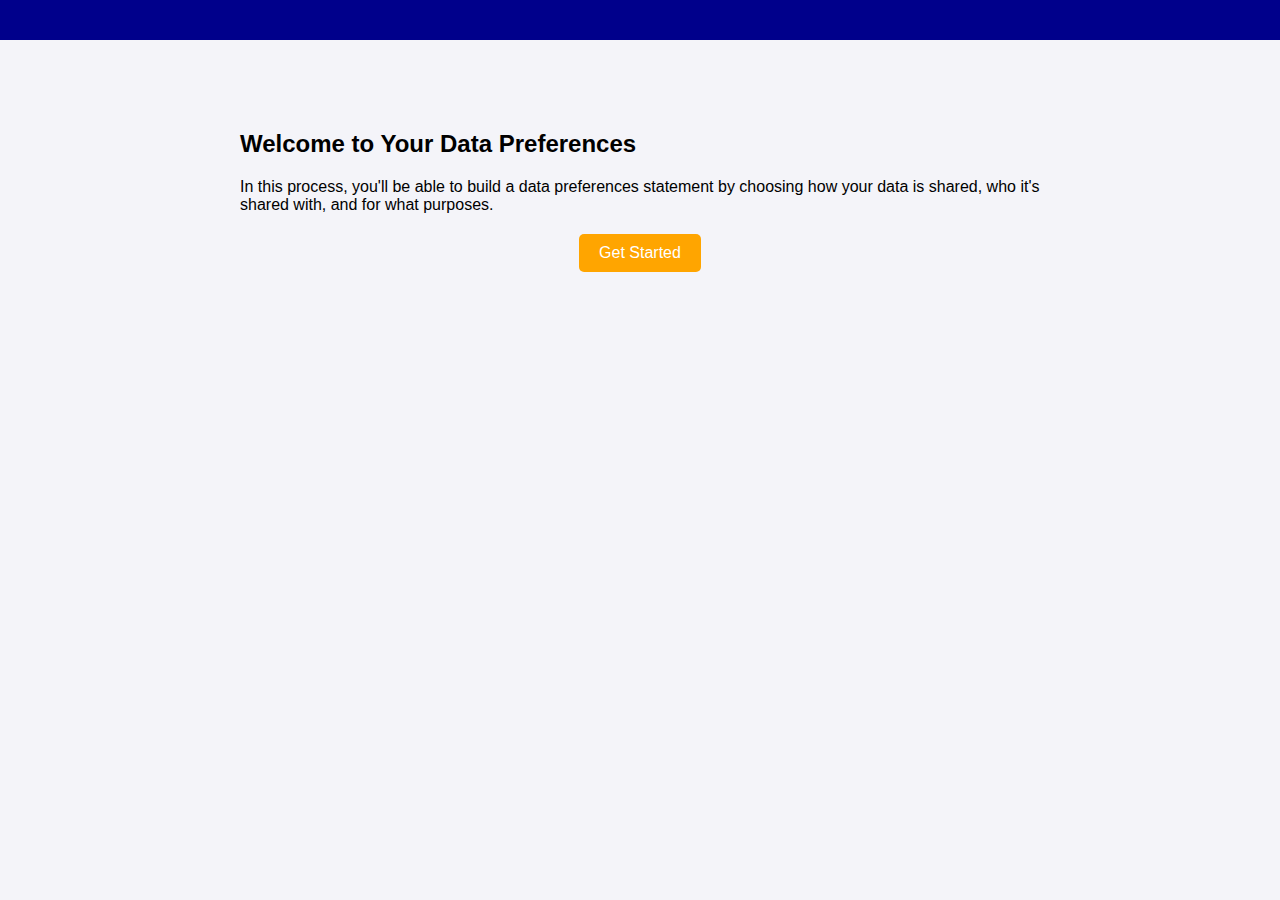
==== index.html @ d5adb4a7 "added index" ====
<!DOCTYPE html>
<html lang="en">
<head>
    <meta charset="UTF-8">
    <meta name="viewport" content="width=device-width, initial-scale=1.0">
    <title>Privacy Onboarding</title>
    <link rel="stylesheet" href="styles.css">
</head>
<body>
    <script>
        const sampleData = {
                    "anonymized": {
                        "targeted advertisement": {
                            "raw_data": "User ID: 12345, Browsing History: /electronics/gadgets, Time Spent: 5 min",
                            "browsing_history": "Visited: electronicsworld.com, gadgetsnow.com | Timestamps: 10:15 AM, 10:20 AM",
                            "transformed_data": "Segment: Gadget Enthusiasts, Age Group: 18-34, Interest: Electronics"
                        },
                        "product recommendation": {
                            "raw_data": "User ID: 12345, Browsing History: /fashion/pants, Clicks: 3",
                            "browsing_history": "Visited: fashionhub.com, pantaloony.com | Timestamps: 3:45 PM, 3:50 PM",
                            "transformed_data": "Segment: Fashion Shoppers, Gender: Female, Interest: Pants"
                        },
                        "email marketing": {
                            "raw_data": "User ID: 12345, Browsing History: /travel/destinations, Time Spent: 10 min",
                            "browsing_history": "Visited: travelguide.com, destinationdream.com | Timestamps: 9:30 AM, 9:40 AM",
                            "transformed_data": "Segment: Travel Enthusiasts, Age Group: 25-44, Interest: Exotic Destinations"
                        },
                        "market research": {
                            "raw_data": "User ID: 12345, Browsing History: /health/fitness, Clicks: 7",
                            "browsing_history": "Visited: fitlife.com, healthfocus.com | Timestamps: 11:00 AM, 11:15 AM",
                            "transformed_data": "Segment: Health Conscious, Gender: Male, Interest: Fitness"
                        }
                    },
                    "de-anonymized": {
                        "targeted advertisement": {
                            "raw_data": "User Name: John Doe, Email: john.doe@example.com, Browsing History: /electronics/gadgets, Time Spent: 5 min",
                            "browsing_history": "Visited: electronicsworld.com, gadgetsnow.com | Timestamps: 10:15 AM, 10:20 AM",
                            "transformed_data": "Full Name: John Doe, Email: john.doe@example.com, Segment: Gadget Enthusiasts, Age Group: 18-34, Interest: Electronics"
                        },
                        "product recommendation": {
                            "raw_data": "User Name: Jane Smith, Email: jane.smith@example.com, Browsing History: /fashion/pants, Clicks: 3",
                            "browsing_history": "Visited: fashionhub.com, pantaloony.com | Timestamps: 3:45 PM, 3:50 PM",
                            "transformed_data": "Full Name: Jane Smith, Email: jane.smith@example.com, Segment: Fashion Shoppers, Gender: Female, Interest: Pants"
                        },
                        "email marketing": {
                            "raw_data": "User Name: Alice Johnson, Email: alice.johnson@example.com, Browsing History: /travel/destinations, Time Spent: 10 min",
                            "browsing_history": "Visited: travelguide.com, destinationdream.com | Timestamps: 9:30 AM, 9:40 AM",
                            "transformed_data": "Full Name: Alice Johnson, Email: alice.johnson@example.com, Segment: Travel Enthusiasts, Age Group: 25-44, Interest: Exotic Destinations"
                        },
                        "market research": {
                            "raw_data": "User Name: Bob Brown, Email: bob.brown@example.com, Browsing History: /health/fitness, Clicks: 7",
                            "browsing_history": "Visited: fitlife.com, healthfocus.com | Timestamps: 11:00 AM, 11:15 AM",
                            "transformed_data": "Full Name: Bob Brown, Email: bob.brown@example.com, Segment: Health Conscious, Gender: Male, Interest: Fitness"
                        }
                    }
                };
        
    </script>
    <!-- Dynamic Privacy Statement -->
    <div id="statement-header">
        <h1 id="privacy-statement" style="display:none;">I am willing to share</h1>
    </div>
    <!-- Onboarding Container -->
    <div id="onboarding">
        <h2>Welcome to Your Data Preferences</h2>
        <!-- Introductory Step -->
        <section class="step" id="intro-step">
            <p>In this process, you'll be able to build a data preferences statement by choosing how your data is shared, who it's shared with, and for what purposes.</p>
            <button class="start-button" onclick="startOnboarding()">Get Started</button>
        </section>
        <!-- Step 1: Anonymity Choice -->
        <section class="step" id="step-1" style="display:none;">
            <h2>Choose how you want to share your data</h2>
            <div class="choice-box" onclick="selectAnonymity('Anonymized')">
                <h3>Anonymized</h3>
                <p>Your data is stripped of personal identifiers. Companies will not see who you are but will receive aggregate data, as seen below:</p>
                <span id="dataCollectedA" class="code-snippet">Segment: Gadget Enthusiasts, Age Group: 18-34, Interest: Electronics</span>
            </div>
            <div class="choice-box" onclick="selectAnonymity('De-anonymized')">
                <h3>De-anonymized</h3>
                <p>Your data includes your full name and email address. Companies will see this in addition to your aggregated data, as shown below:</p>
                <span id="dataCollectedDA" class="code-snippet">Full Name: John Doe, Email: john.doe@example.com, Segment: Gadget Enthusiasts, Age Group: 18-34, Interest: Electronics</span>
            </div>
            <button class="save-button" onclick="saveAnonymity()">Save</button>
        </section>

        <!-- Step 2: Data Recipient Choice -->
        <section class="step" id="step-2" style="display:none;">
            <h2>Choose who you want to share your data with</h2>
            <div class="choice-box" onclick="selectRecipient('Advertising Companies')">
                <h3>Advertising Companies</h3>
                <p>These companies use data to show you targeted ads.</p>
            </div>
            <div class="choice-box" onclick="selectRecipient('Retailers')">
                <h3>Retailers</h3>
                <p>These companies use data to recommend products and services.</p>
            </div>
            <button class="save-button" onclick="saveRecipient()">Save</button>
        </section>

        <!-- Step 3: Purpose Choice -->
        <section class="step" id="step-3" style="display:none;">
            <h2>Choose the purpose(s) of sharing your data</h2>
            <div class="choice-box" onclick="selectPurpose('Product Recommendation')">
                <h3>Product Recommendation</h3>
                <p>Your data will be used to recommend products tailored to your interests.</p>
                <button class="info-button" onclick="toggleInfo(event, 'product-recommendation-info')">More Info</button>
                <div id="product-recommendation-info" class="more-info" style="display:none;">
                    <img src="product_rec.png" alt="Product Recommendation Example" />
                    <p>Example of how product recommendations might look based on your data.</p>
                </div>
            </div>
            <div class="choice-box" onclick="selectPurpose('Targeted Advertisement')">
                <h3>Targeted Advertisement</h3>
                <p>Your data will be used to display ads that match your browsing behavior.</p>
                <button class="info-button" onclick="toggleInfo(event, 'targeted-advertisement-info')">More Info</button>
                <div id="targeted-advertisement-info" class="more-info" style="display:none;">
                    <img src="targeted_ads.png" alt="Targeted Advertisement Example" />
                    <p>Example of targeted ads based on your browsing habits.</p>
                </div>
            </div>
            <div class="choice-box" onclick="selectPurpose('Email Marketing')">
                <h3>Email Marketing</h3>
                <p>Your data will be used to send you personalized email offers and promotions.</p>
                <button class="info-button" onclick="toggleInfo(event, 'email-marketing-info')">More Info</button>
                <div id="email-marketing-info" class="more-info" style="display:none;">
                    <img src="email_marketing.png" alt="Email Marketing Example" />
                    <p>Example of personalized email offers you might receive.</p>
                </div>
            </div>
            <div class="choice-box" onclick="selectPurpose('Market Research')">
                <h3>Market Research</h3>
                <p>Your data will be used to gather insights into consumer behavior and trends.</p>
                <button class="info-button" onclick="toggleInfo(event, 'market-research-info')">More Info</button>
                <div id="market-research-info" class="more-info" style="display:none;">
                    <img src="market_research_image.jpg" alt="Market Research Example" />
                    <p>Example of how your data might be used for market research.</p>
                </div>
            </div>
            <button class="save-button" onclick="savePurpose()">Save</button>
        </section>

        <!-- Sample Data Flow -->
        <section class="step" id="sample-data-flow" style="display:none;">
            <h2>What happens to your data?</h2>
            <div class="data-step">
                    <h3>1. What data do we collect?</h3>
                    <span>Papaya Payback collects your browsing data, including web history, clicks, and time spent on different pages. This is what one entry might look like: </span>
                    <span id="dataCollected" class="code-snippet"></span>
                    <span id="browsingHistory" class="code-snippet"></span>
            </div>
            <div class="data-step">
                <h3>2. What can companies see about you?</h3>
                <span id="dataSharing"></span>
                <span id="segment" class="code-snippet"></span>
            </div>
            <div class="data-step">
                <h3>3. How does this impact you?</h3>
                <span id="resultContent"></span>
                <img id="resultImage" src="" alt="Result Image" style="display:none; margin-top: 10px; max-width: 100%; border-radius: 5px;">
            </div>
            <button class="start-button">Preview and Submit</button>
        </section>
    </div>

    <script src="script2.js"></script>
</body>
</html>
---- styles.css ----
body {
    font-family: Arial, sans-serif;
    margin: 0;
    padding: 0;
    display: flex;
    flex-direction: column;
    align-items: center;
    background-color: #f4f4f9;
}

#onboarding {
    width: 90%;
    max-width: 800px;
    padding: 20px;
    margin-top: 50px; /* Space at the top */
}

#statement-header {
    width: 100%;
    background: darkblue;
    color: white;
    padding: 20px;
    text-align: center;
    position: sticky;
    top: 0;
    z-index: 1000;
}

.code-snippet {
    display: block;
    background-color: #333;
    border: 1px solid #ddd;
    border-radius: 4px;
    padding: 2px 4px;
    font-family: "Courier New", Courier, monospace;
    color: #fff;
    font-size: 16px;
}

#privacy-statement-container {
    margin-bottom: 20px;
}

#privacy-statement {
    font-size: 24px;
    font-weight: bold;
    text-align: center;
}

.step {
    margin-bottom: 40px;
}

.info-button {
    display: inline-block;
    margin-top: 10px;
    background-color: #ff6b6b;
    color: white;
    border: none;
    border-radius: 5px;
    padding: 5px 10px;
    cursor: pointer;
    font-size: 14px;
}

.info-button:hover {
    background-color: #ff4b4b;
}

.more-info {
    margin-top: 10px;
    background-color: #f9f9f9;
    border-top: 1px solid #ddd;
    padding-top: 10px;
}

.more-info img {
    max-width: 100%;
    border-radius: 5px;
    margin-bottom: 10px;
}

.more-info p {
    font-size: 14px;
    color: #555;
}

.data-step {
    margin-top: 10px;
    font-size: 14px;
    color: #555;
}

.highlight {
    color: #ff4b4b;
    font-weight: bold;
}

.choice-box {
    background: #f0f0f5;
    padding: 20px;
    margin: 15px 0;
    border-radius: 8px;
    cursor: pointer;
    transition: background 0.3s, border 0.3s;
    border: 1px solid #ddd;
}

.choice-box:hover {
    background: #e0e0e5;
}

.save-button {
    display: block;
    margin: 20px auto;
    background-color: #4CAF50;
    color: white;
    border: none;
    border-radius: 5px;
    padding: 10px 20px;
    cursor: pointer;
    font-size: 16px;
    text-align: center;
}

.save-button:hover {
    background-color: #45a049;
}

.start-button {
    display: block;
    margin: 20px auto;
    background-color: orange;
    color: white;
    border: none;
    border-radius: 5px;
    padding: 10px 20px;
    cursor: pointer;
    font-size: 16px;
    text-align: center;
}

.start-button:hover {
    background-color: lightsalmon;
}
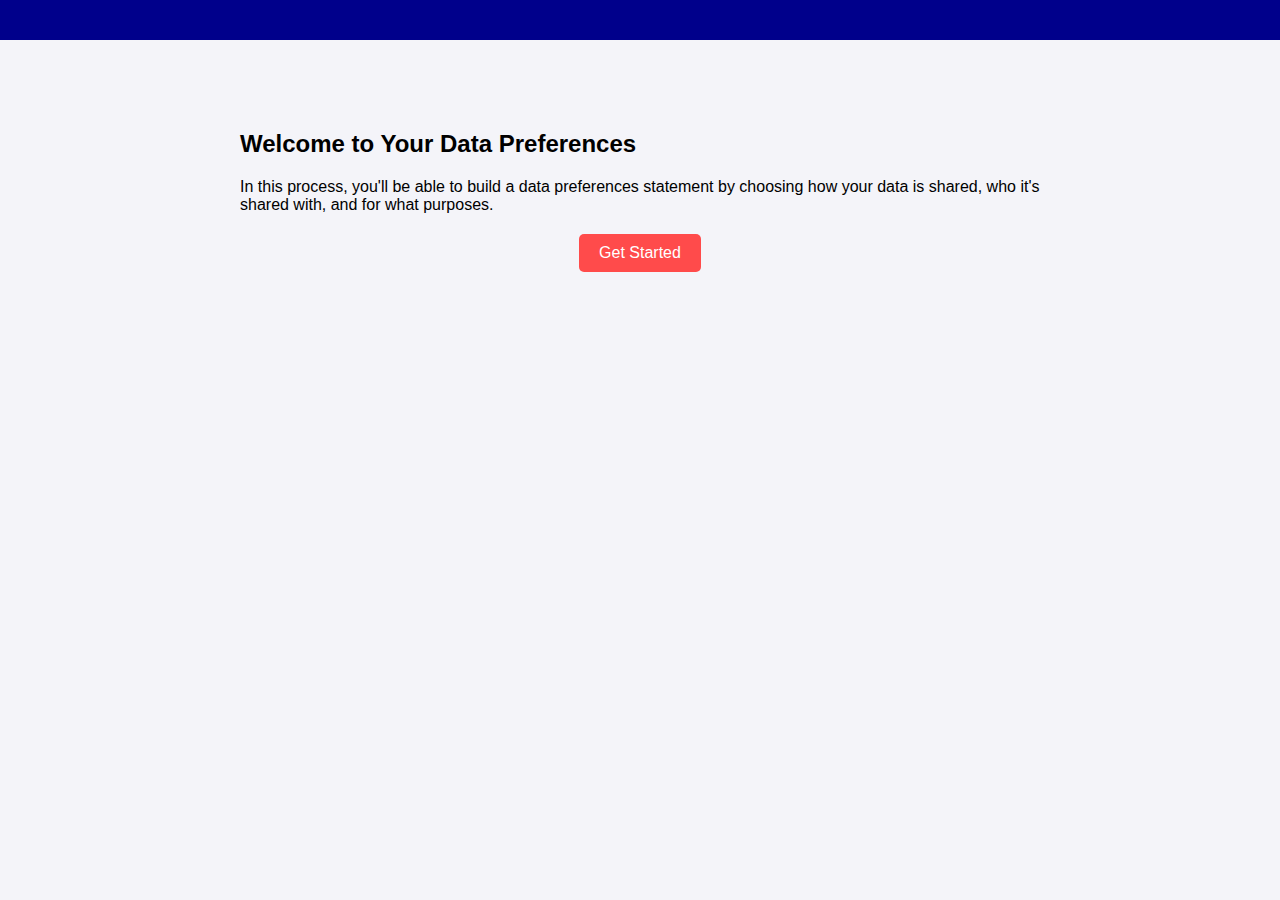
==== commit e6f0a0ad: "changed color of start and end buttons" ====
--- a/index.html
+++ b/index.html
@@ -70,7 +70,7 @@
         </section>
         <!-- Step 1: Anonymity Choice -->
         <section class="step" id="step-1" style="display:none;">
-            <h2>Choose how you want to share your data</h2>
+            <h2>Step 1 of 3: Choose how you want to share your data</h2>
             <div class="choice-box" onclick="selectAnonymity('Anonymized')">
                 <h3>Anonymized</h3>
                 <p>Your data is stripped of personal identifiers. Companies will not see who you are but will receive aggregate data, as seen below:</p>
@@ -86,7 +86,7 @@
 
         <!-- Step 2: Data Recipient Choice -->
         <section class="step" id="step-2" style="display:none;">
-            <h2>Choose who you want to share your data with</h2>
+            <h2>Step 2 of 3: Choose who you want to share your data with</h2>
             <div class="choice-box" onclick="selectRecipient('Advertising Companies')">
                 <h3>Advertising Companies</h3>
                 <p>These companies use data to show you targeted ads.</p>
@@ -100,7 +100,7 @@
 
         <!-- Step 3: Purpose Choice -->
         <section class="step" id="step-3" style="display:none;">
-            <h2>Choose the purpose(s) of sharing your data</h2>
+            <h2>Step 3 of 3: Choose the purpose(s) for which your data can be used</h2>
             <div class="choice-box" onclick="selectPurpose('Product Recommendation')">
                 <h3>Product Recommendation</h3>
                 <p>Your data will be used to recommend products tailored to your interests.</p>
@@ -159,7 +159,7 @@
                 <span id="resultContent"></span>
                 <img id="resultImage" src="" alt="Result Image" style="display:none; margin-top: 10px; max-width: 100%; border-radius: 5px;">
             </div>
-            <button class="start-button">Preview and Submit</button>
+            <button class="start-button" onclick="submitPreferences()">Submit</button>
         </section>
     </div>
 
--- a/styles.css
+++ b/styles.css
@@ -130,7 +130,7 @@
 .start-button {
     display: block;
     margin: 20px auto;
-    background-color: orange;
+    background-color: #ff4b4b;
     color: white;
     border: none;
     border-radius: 5px;
@@ -141,5 +141,5 @@
 }
 
 .start-button:hover {
-    background-color: lightsalmon;
+    background-color: orange;
 }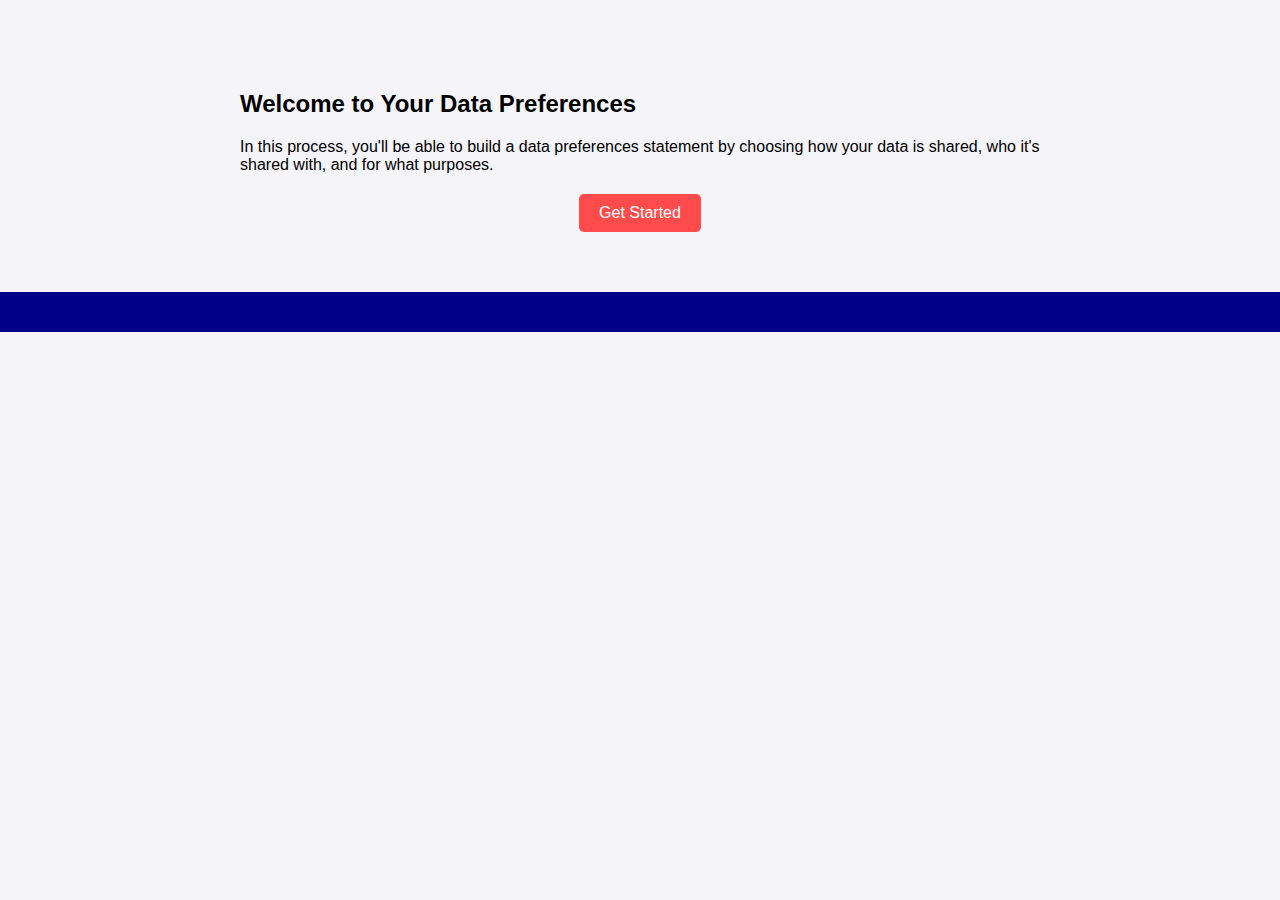
==== commit 3986d300: "added some explainers and a chat option" ====
--- a/index.html
+++ b/index.html
@@ -56,10 +56,6 @@
                 };
         
     </script>
-    <!-- Dynamic Privacy Statement -->
-    <div id="statement-header">
-        <h1 id="privacy-statement" style="display:none;">I am willing to share</h1>
-    </div>
     <!-- Onboarding Container -->
     <div id="onboarding">
         <h2>Welcome to Your Data Preferences</h2>
@@ -162,6 +158,10 @@
             <button class="start-button" onclick="submitPreferences()">Submit</button>
         </section>
     </div>
+     <!-- Dynamic Privacy Statement -->
+     <div id="statement-header">
+        <h1 id="privacy-statement" style="display:none;">I am willing to share</h1>
+    </div>
 
     <script src="script2.js"></script>
 </body>
